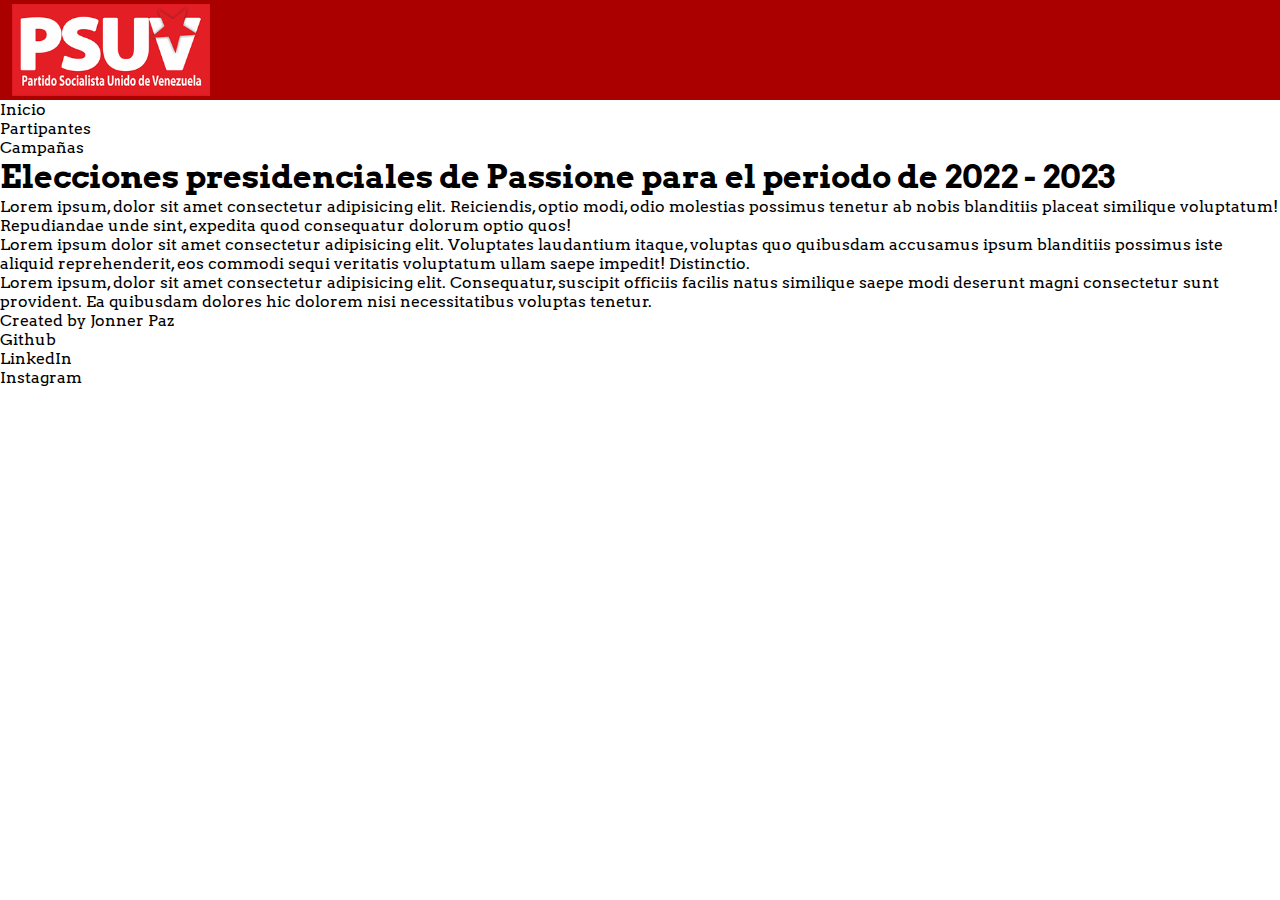
==== index.html @ 4da39751 "[ADD] navbar component basic layout" ====
<!DOCTYPE html>
<html lang="es">

<head>
    <meta charset="UTF-8">
    <meta http-equiv="X-UA-Compatible" content="IE=edge">
    <meta name="viewport" content="width=device-width, initial-scale=1.0">
    <title>Presidencia Passione 2022-2023 | Hora de un nuevo futuro</title>
    <link rel="stylesheet" href="./styles/index.css">
    <!-- Fonts -->
    <link rel="preconnect" href="https://fonts.googleapis.com">
    <link rel="preconnect" href="https://fonts.gstatic.com" crossorigin>
    <link href="https://fonts.googleapis.com/css2?family=Arvo:ital,wght@0,400;0,700;1,400&display=swap" rel="stylesheet">
</head>

<body>

    
    <header class="navbar">
        <div class="navbar__icon">
            <a href="./index.html">
                <img src="./design/psuv-logo.png" alt="psuv political socialist group logo">
            </a>
        </div>

        <div class="navbar__burguer-icon">
            <div></div>
        </div>

    </header>

    <!-- This is WIP. Put back to header when ready -->
    <div class="navbar__mobile-component">
        <ul class="navbar__list">
            <li class="list__item">Inicio</li>
            <li class="list__item">Partipantes</li>
            <li class="list__item">Campañas</li>
        </ul>
    </div>

    <main>
        <section class="">
            <h1>Elecciones presidenciales de Passione para el periodo de 2022 - 2023</h1>
            <p>Lorem ipsum, dolor sit amet consectetur adipisicing elit. Reiciendis, optio modi, odio molestias possimus tenetur ab nobis blanditiis placeat similique voluptatum! Repudiandae unde sint, expedita quod consequatur dolorum optio quos!</p>
            <p>Lorem ipsum dolor sit amet consectetur adipisicing elit. Voluptates laudantium itaque, voluptas quo quibusdam accusamus ipsum blanditiis possimus iste aliquid reprehenderit, eos commodi sequi veritatis voluptatum ullam saepe impedit! Distinctio.</p>
            <p>Lorem ipsum, dolor sit amet consectetur adipisicing elit. Consequatur, suscipit officiis facilis natus similique saepe modi deserunt magni consectetur sunt provident. Ea quibusdam dolores hic dolorem nisi necessitatibus voluptas tenetur.</p>
        </section>
    </main>

    <footer>
        <span>Created by Jonner Paz</span>
        <div class="social-media">
            <li>Github</li>
            <li>LinkedIn</li>
            <li>Instagram</li>
        </div>
    </footer>

</body>
</html>
---- styles/index.css ----
* {
    margin: 0;
    padding: 0;
    box-sizing: border-box;
}

html {
    font-family: 'Arvo', serif;
}

.navbar {
    width: 100vw;
    height: 100px;
    padding: 0 12px;
    display: flex;
    justify-content: space-between;
    align-items: center;
    background-color: #aa0000;
}

.navbar__icon {
    width: 198px;
    padding-top: 4px;
}

.navbar__icon a img {
    width: 100%;
}

.navbar .navbar__burguer-icon {
    width: 60px;
    height: 60px;
}

.navbar__burguer-icon div {
    width: 100%;
    height: 100%;
    background-image: url("../design/icons/burguer-icon.png");
    background-position: center;
    background-repeat: no-repeat;
    background-size: contain;
}

/* .navbar__burguer-icon {
    width: 40px;
} */
/* .navbar__burguer-icon span {
    width: 100%;
    background-image: url("../design/icons/burguer-icon.png");
} */
/* .navbar__list {
    display: none;
} */
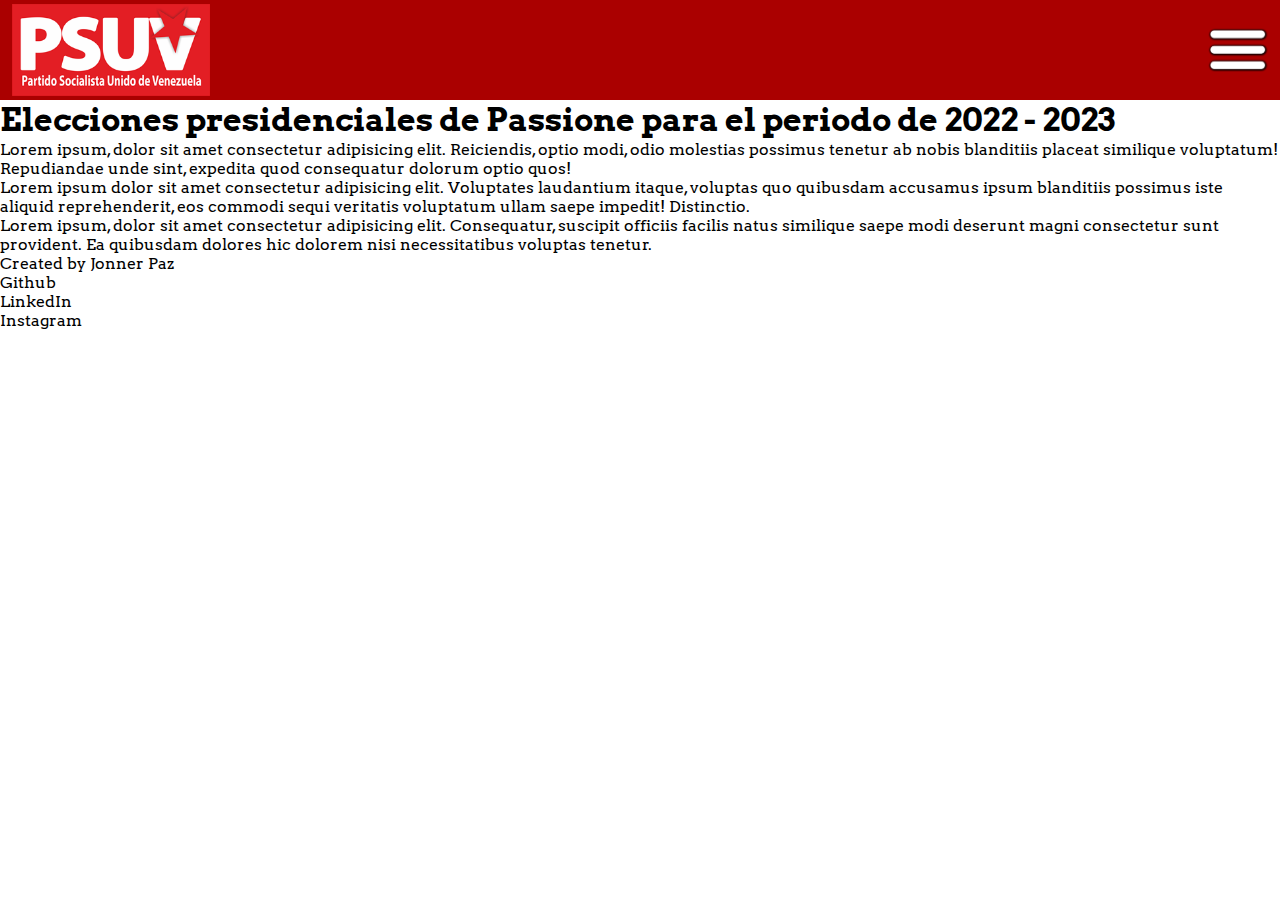
==== commit c468d316: "[ADD] js toggle functionality" ====
--- a/index.html
+++ b/index.html
@@ -11,33 +11,33 @@
     <link rel="preconnect" href="https://fonts.googleapis.com">
     <link rel="preconnect" href="https://fonts.gstatic.com" crossorigin>
     <link href="https://fonts.googleapis.com/css2?family=Arvo:ital,wght@0,400;0,700;1,400&display=swap" rel="stylesheet">
+    <script src="./index.js" defer></script>
 </head>
 
 <body>
 
     
     <header class="navbar">
-        <div class="navbar__icon">
+
+        <div class="header__icon">
             <a href="./index.html">
                 <img src="./design/psuv-logo.png" alt="psuv political socialist group logo">
             </a>
         </div>
 
-        <div class="navbar__burguer-icon">
-            <div></div>
+        <div class="header__burguer-icon">
+            <div><!--here goes the pic--></div>
         </div>
 
+            <div class="navbar__mobile-component navbar__mobile-component--hidden">
+                <ul class="navbar__list">
+                    <li class="list__item">Inicio</li>
+                    <li class="list__item">Partipantes</li>
+                    <li class="list__item">Campañas</li>
+                </ul>
+            </div>
     </header>
-
-    <!-- This is WIP. Put back to header when ready -->
-    <div class="navbar__mobile-component">
-        <ul class="navbar__list">
-            <li class="list__item">Inicio</li>
-            <li class="list__item">Partipantes</li>
-            <li class="list__item">Campañas</li>
-        </ul>
-    </div>
-
+    
     <main>
         <section class="">
             <h1>Elecciones presidenciales de Passione para el periodo de 2022 - 2023</h1>
--- a/styles/index.css
+++ b/styles/index.css
@@ -8,9 +8,13 @@
     font-family: 'Arvo', serif;
 }
 
+:root {
+    --main-background-color: #aa0000;
+}
+
 .navbar {
     width: 100vw;
-    height: 100px;
+    height: 100%;
     padding: 0 12px;
     display: flex;
     justify-content: space-between;
@@ -18,36 +22,45 @@
     background-color: #aa0000;
 }
 
-.navbar__icon {
+.header__icon {
     width: 198px;
     padding-top: 4px;
 }
 
-.navbar__icon a img {
+.header__icon a img {
     width: 100%;
 }
 
-.navbar .navbar__burguer-icon {
+.navbar .header__burguer-icon {
     width: 60px;
     height: 60px;
 }
 
-.navbar__burguer-icon div {
+.header__burguer-icon div {
     width: 100%;
     height: 100%;
+    position: relative;
     background-image: url("../design/icons/burguer-icon.png");
     background-position: center;
     background-repeat: no-repeat;
     background-size: contain;
 }
 
-/* .navbar__burguer-icon {
-    width: 40px;
-} */
-/* .navbar__burguer-icon span {
-    width: 100%;
-    background-image: url("../design/icons/burguer-icon.png");
-} */
-/* .navbar__list {
+.navbar__mobile-component {
+    width: 100vw;
+    height: 100vh;
+    border: 1px solid black;
+    position: absolute;
+    display: flex;
+    flex-direction: column;
+    align-items: center;
+    justify-content: space-evenly;
+}
+
+.navbar__mobile-component--hidden {
     display: none;
-} */+}
+
+.navbar__mobile-component .list__item {
+    list-style: none;
+}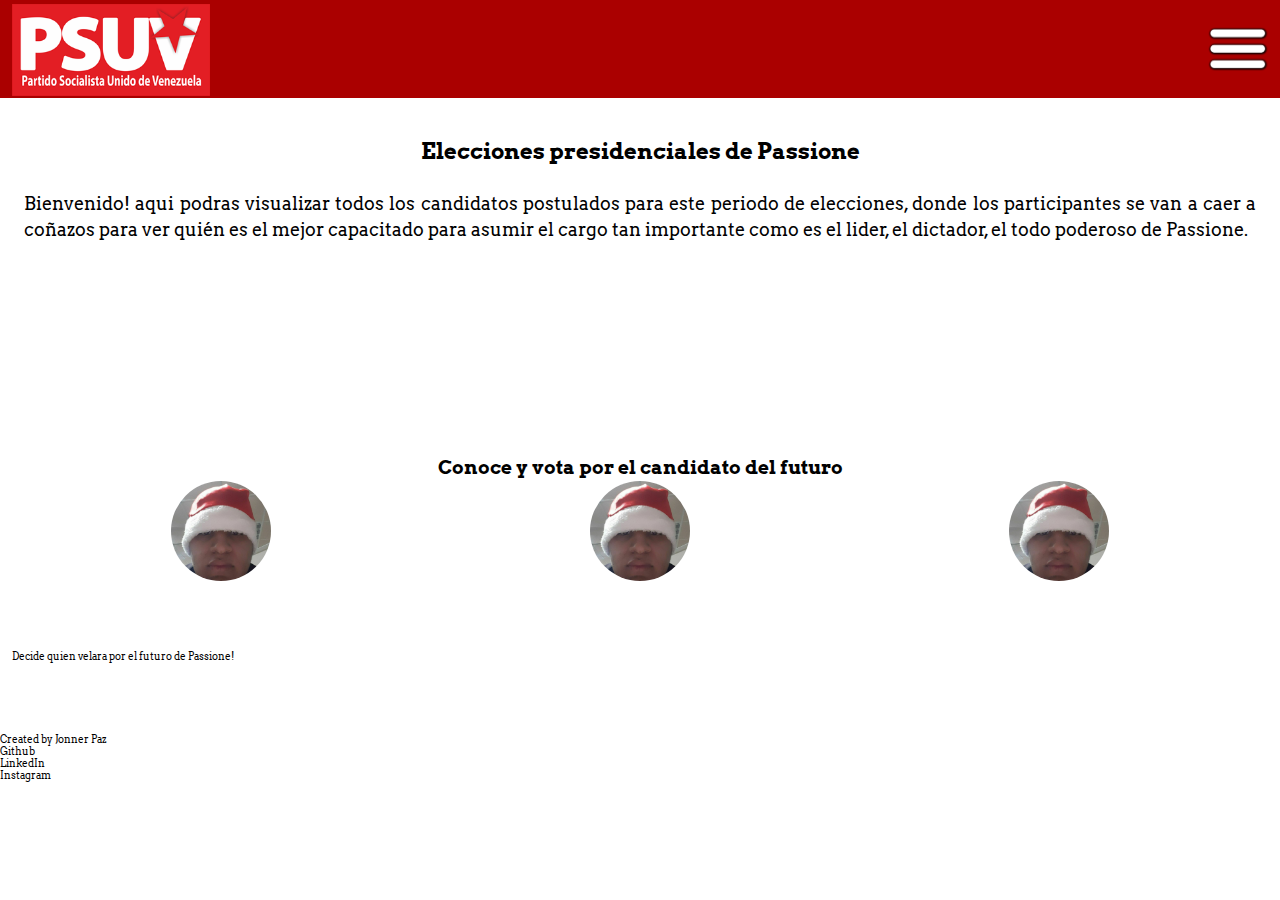
==== commit fcf43ee9: "Starting main section. Modify header section" ====
--- a/index.html
+++ b/index.html
@@ -11,39 +11,45 @@
     <link rel="preconnect" href="https://fonts.googleapis.com">
     <link rel="preconnect" href="https://fonts.gstatic.com" crossorigin>
     <link href="https://fonts.googleapis.com/css2?family=Arvo:ital,wght@0,400;0,700;1,400&display=swap" rel="stylesheet">
-    <script src="./index.js" defer></script>
+    <script src="./src/index.js" defer></script>
 </head>
 
 <body>
 
     
     <header class="navbar">
-
-        <div class="header__icon">
+        <div class="navbar__icon">
             <a href="./index.html">
                 <img src="./design/psuv-logo.png" alt="psuv political socialist group logo">
             </a>
         </div>
-
-        <div class="header__burguer-icon">
+        <div class="navbar__burguer-icon">
             <div><!--here goes the pic--></div>
         </div>
-
-            <div class="navbar__mobile-component navbar__mobile-component--hidden">
-                <ul class="navbar__list">
-                    <li class="list__item">Inicio</li>
-                    <li class="list__item">Partipantes</li>
-                    <li class="list__item">Campañas</li>
-                </ul>
-            </div>
+        <div class="navbar__mobile-component navbar__mobile-component--hidden">
+                <li class="list__item"><a href="./index.html">Inicio</a></li>
+                <li class="list__item"><a href="">Partipantes</a></li>
+                <li class="list__item"><a href="">Campañas</a></li>
+        </div>
     </header>
     
     <main>
-        <section class="">
-            <h1>Elecciones presidenciales de Passione para el periodo de 2022 - 2023</h1>
-            <p>Lorem ipsum, dolor sit amet consectetur adipisicing elit. Reiciendis, optio modi, odio molestias possimus tenetur ab nobis blanditiis placeat similique voluptatum! Repudiandae unde sint, expedita quod consequatur dolorum optio quos!</p>
-            <p>Lorem ipsum dolor sit amet consectetur adipisicing elit. Voluptates laudantium itaque, voluptas quo quibusdam accusamus ipsum blanditiis possimus iste aliquid reprehenderit, eos commodi sequi veritatis voluptatum ullam saepe impedit! Distinctio.</p>
-            <p>Lorem ipsum, dolor sit amet consectetur adipisicing elit. Consequatur, suscipit officiis facilis natus similique saepe modi deserunt magni consectetur sunt provident. Ea quibusdam dolores hic dolorem nisi necessitatibus voluptas tenetur.</p>
+        <section class="campaing">
+            <h1 class="campaing__title">Elecciones presidenciales de Passione</h1>
+            <p>Bienvenido! aqui podras visualizar todos los candidatos postulados para este periodo de elecciones,
+                donde los participantes se van a caer a coñazos para ver quién es el mejor capacitado para asumir
+                el cargo tan importante como es el lider, el dictador, el todo poderoso de Passione. 
+            </p>
+        </section>
+
+        <section class="brief-presentation">
+            <h3 class="brief-presentation-title">Conoce y vota por el candidato del futuro</h3>
+            <div class="presentation-container">
+                <img src="./design/tinified-cesar.jpg" alt="">
+                <img src="./design/tinified-cesar.jpg" alt="">
+                <img src="./design/tinified-cesar.jpg" alt="">
+            </div>
+            <p>Decide quien velara por el futuro de Passione!</p>
         </section>
     </main>
 
--- a/styles/index.css
+++ b/styles/index.css
@@ -6,11 +6,19 @@
 
 html {
     font-family: 'Arvo', serif;
+    font-size: 62.5%;
 }
 
 :root {
     --main-background-color: #aa0000;
+    --fnt-big: 2.2rem;
+    --fnt-medium: 1.8rem
 }
+
+/* body {
+    background-color: #aa223f;
+    color: azure;
+} */
 
 .navbar {
     width: 100vw;
@@ -22,24 +30,23 @@
     background-color: #aa0000;
 }
 
-.header__icon {
+.navbar__icon {
     width: 198px;
     padding-top: 4px;
 }
 
-.header__icon a img {
+.navbar__icon a img {
     width: 100%;
 }
 
-.navbar .header__burguer-icon {
+.navbar .navbar__burguer-icon {
     width: 60px;
     height: 60px;
 }
 
-.header__burguer-icon div {
+.navbar__burguer-icon div {
     width: 100%;
     height: 100%;
-    position: relative;
     background-image: url("../design/icons/burguer-icon.png");
     background-position: center;
     background-repeat: no-repeat;
@@ -48,19 +55,74 @@
 
 .navbar__mobile-component {
     width: 100vw;
-    height: 100vh;
-    border: 1px solid black;
+    height: 50vh;
     position: absolute;
+    top: 99px;
+    right: 0;
     display: flex;
     flex-direction: column;
     align-items: center;
     justify-content: space-evenly;
+    font-size: var(--fnt-big);
+    background-color: #aa0000;
 }
 
 .navbar__mobile-component--hidden {
     display: none;
 }
 
-.navbar__mobile-component .list__item {
+.navbar__mobile-component .list__item, .list__item a {
     list-style: none;
+    text-decoration: none;
+}
+
+main {
+    margin: 12px 12px 0; /* top and horizontal margin, 0 bottom */
+    line-height: 2.6rem;
+}
+
+main img {
+    width: 30px;
+}
+
+.campaing {
+    height: 33vh;
+    margin-top: 40px;
+}
+.campaing .campaing__title{
+    margin-bottom: 8px;
+    text-align: center;
+    font-size: var(--fnt-big);
+}
+
+.campaing p{
+    margin-top: 27px;
+    padding: 0 12px;
+    font-size: var(--fnt-medium);
+    text-align: justify;
+}
+
+.brief-presentation{
+    height: 30vh;
+    margin-top: 20px;
+    margin-bottom: 8px;   
+}
+
+.brief-presentation .brief-presentation-title {
+    text-align: center;
+    font-size: 1.9rem;
+}
+
+.presentation-container {
+    width: 100%;
+    height: 60%;
+    display: flex;
+    justify-content: space-around;
+}
+
+.presentation-container img {
+    width: 100px;
+    height: 100px;
+    border-radius: 50%;
+    overflow: hidden;
 }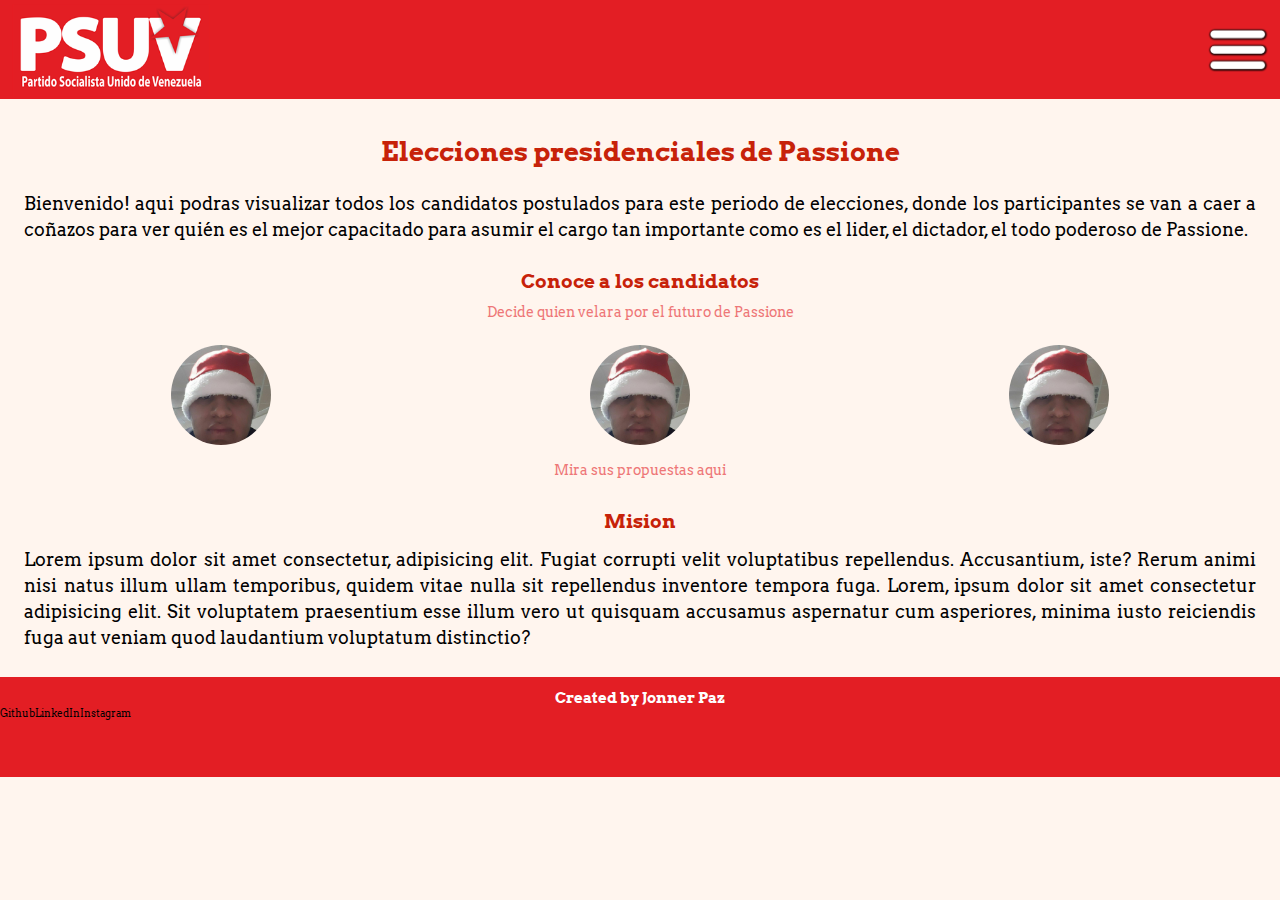
==== commit 4640a9e9: "Add styles to whole website" ====
--- a/index.html
+++ b/index.html
@@ -6,11 +6,12 @@
     <meta http-equiv="X-UA-Compatible" content="IE=edge">
     <meta name="viewport" content="width=device-width, initial-scale=1.0">
     <title>Presidencia Passione 2022-2023 | Hora de un nuevo futuro</title>
+    <!-- styles -->
     <link rel="stylesheet" href="./styles/index.css">
     <!-- Fonts -->
     <link rel="preconnect" href="https://fonts.googleapis.com">
     <link rel="preconnect" href="https://fonts.gstatic.com" crossorigin>
-    <link href="https://fonts.googleapis.com/css2?family=Arvo:ital,wght@0,400;0,700;1,400&display=swap" rel="stylesheet">
+    <link rel="stylesheet" href="https://fonts.googleapis.com/css2?family=Arvo:ital,wght@0,400;0,700;1,400&display=swap">
     <script src="./src/index.js" defer></script>
 </head>
 
@@ -18,7 +19,7 @@
 
     
     <header class="navbar">
-        <div class="navbar__icon">
+        <div class="navbar__logo">
             <a href="./index.html">
                 <img src="./design/psuv-logo.png" alt="psuv political socialist group logo">
             </a>
@@ -26,7 +27,7 @@
         <div class="navbar__burguer-icon">
             <div><!--here goes the pic--></div>
         </div>
-        <div class="navbar__mobile-component navbar__mobile-component--hidden">
+        <div class="navbar__burguer-icon-prompt navbar__burguer-icon-prompt--hidden">
                 <li class="list__item"><a href="./index.html">Inicio</a></li>
                 <li class="list__item"><a href="">Partipantes</a></li>
                 <li class="list__item"><a href="">Campañas</a></li>
@@ -43,18 +44,25 @@
         </section>
 
         <section class="brief-presentation">
-            <h3 class="brief-presentation-title">Conoce y vota por el candidato del futuro</h3>
+            <h3 class="brief-presentation-title">Conoce a los candidatos</h3>
+            <p class="presentation-scndText">Decide quien velara por el futuro de Passione</p>
             <div class="presentation-container">
                 <img src="./design/tinified-cesar.jpg" alt="">
                 <img src="./design/tinified-cesar.jpg" alt="">
                 <img src="./design/tinified-cesar.jpg" alt="">
             </div>
-            <p>Decide quien velara por el futuro de Passione!</p>
+            <p class="presentation-scndText"><a href="">Mira sus propuestas aqui</a></p>
         </section>
+
+        <section class="mision">
+            <h3 class="title">Mision</h3>
+            <p>Lorem ipsum dolor sit amet consectetur, adipisicing elit. Fugiat corrupti velit voluptatibus repellendus. Accusantium, iste? Rerum animi nisi natus illum ullam temporibus, quidem vitae nulla sit repellendus inventore tempora fuga. Lorem, ipsum dolor sit amet consectetur adipisicing elit. Sit voluptatem praesentium esse illum vero ut quisquam accusamus aspernatur cum asperiores, minima iusto reiciendis fuga aut veniam quod laudantium voluptatum distinctio?</p>
+        </section>
+
     </main>
 
     <footer>
-        <span>Created by Jonner Paz</span>
+        <h3 class="author">Created by Jonner Paz</h3>
         <div class="social-media">
             <li>Github</li>
             <li>LinkedIn</li>
--- a/styles/index.css
+++ b/styles/index.css
@@ -10,41 +10,47 @@
 }
 
 :root {
-    --main-background-color: #aa0000;
+    --main-background-color: #e31e24;
     --fnt-big: 2.2rem;
-    --fnt-medium: 1.8rem
+    --fnt-medium: 1.8rem;
+    --main-fontColor: #c72209;
+    --scnd-fontColor: #ee7777;
 }
 
-/* body {
-    background-color: #aa223f;
-    color: azure;
-} */
+body {
+    background-color: seashell;
+    /* background-color: #aa223f; */
+    /* color: azure; */
+}
 
+/* Header of the website */
 .navbar {
     width: 100vw;
-    height: 100%;
+    height: 99px;
     padding: 0 12px;
     display: flex;
     justify-content: space-between;
     align-items: center;
-    background-color: #aa0000;
+    background-color: var(--main-background-color);
 }
 
-.navbar__icon {
+.navbar__logo {
     width: 198px;
     padding-top: 4px;
 }
 
-.navbar__icon a img {
+.navbar img {
     width: 100%;
 }
 
-.navbar .navbar__burguer-icon {
+.navbar__burguer-icon {
+    /* If this is removed, Icon will not show */
     width: 60px;
     height: 60px;
 }
 
 .navbar__burguer-icon div {
+    /* If width and height is removed, Icon will not show */
     width: 100%;
     height: 100%;
     background-image: url("../design/icons/burguer-icon.png");
@@ -53,9 +59,9 @@
     background-size: contain;
 }
 
-.navbar__mobile-component {
+.navbar__burguer-icon-prompt {
     width: 100vw;
-    height: 50vh;
+    height: 90vh;
     position: absolute;
     top: 99px;
     right: 0;
@@ -67,15 +73,16 @@
     background-color: #aa0000;
 }
 
-.navbar__mobile-component--hidden {
+.navbar__burguer-icon-prompt--hidden {
     display: none;
 }
 
-.navbar__mobile-component .list__item, .list__item a {
+.navbar__burguer-icon-prompt .list__item, .list__item a {
     list-style: none;
     text-decoration: none;
 }
 
+/* Main content */
 main {
     margin: 12px 12px 0; /* top and horizontal margin, 0 bottom */
     line-height: 2.6rem;
@@ -86,31 +93,36 @@
 }
 
 .campaing {
-    height: 33vh;
     margin-top: 40px;
 }
+
 .campaing .campaing__title{
-    margin-bottom: 8px;
+    margin-bottom: 26px;
     text-align: center;
-    font-size: var(--fnt-big);
+    font-size: 26px;
+    color: var(--main-fontColor);
 }
 
-.campaing p{
-    margin-top: 27px;
+.campaing p {
     padding: 0 12px;
     font-size: var(--fnt-medium);
     text-align: justify;
 }
 
-.brief-presentation{
-    height: 30vh;
-    margin-top: 20px;
-    margin-bottom: 8px;   
+.brief-presentation {
+    margin-top: 26px;
 }
 
 .brief-presentation .brief-presentation-title {
+    margin-bottom: 4px;
     text-align: center;
     font-size: 1.9rem;
+    color: var(--main-fontColor);
+}
+
+.brief-presentation .presentation-scndText, .presentation-scndText a {
+    color: var(--scnd-fontColor);
+    text-decoration: none;
 }
 
 .presentation-container {
@@ -121,8 +133,56 @@
 }
 
 .presentation-container img {
+    margin-bottom: 12px;
     width: 100px;
     height: 100px;
     border-radius: 50%;
     overflow: hidden;
+}
+
+.brief-presentation p {
+    font-size: 1.4rem;
+    margin-bottom: 20px;
+    text-align: center;
+}
+
+/* Mision section */
+.mision {
+    margin-top: 26px;   
+}
+
+.mision .title {
+    margin-bottom: 12px;
+    text-align: center;
+    font-size: 1.9rem;
+    color: var(--main-fontColor);
+}
+
+.mision p {
+    padding: 0 12px;
+    font-size: var(--fnt-medium);
+    text-align: justify;
+}
+
+/* Footer */
+footer {
+    width: 100vw;
+    height: 100px;
+    margin-top: 26px;
+    background-color: var(--main-background-color);
+}
+
+.author {
+    padding-top: 12px;
+    font-size: 1.5rem;
+    text-align: center;
+    color: #fefefe;
+}
+
+.social-media {
+    display: flex;
+}
+
+.social-media li {
+    list-style-type: none;
 }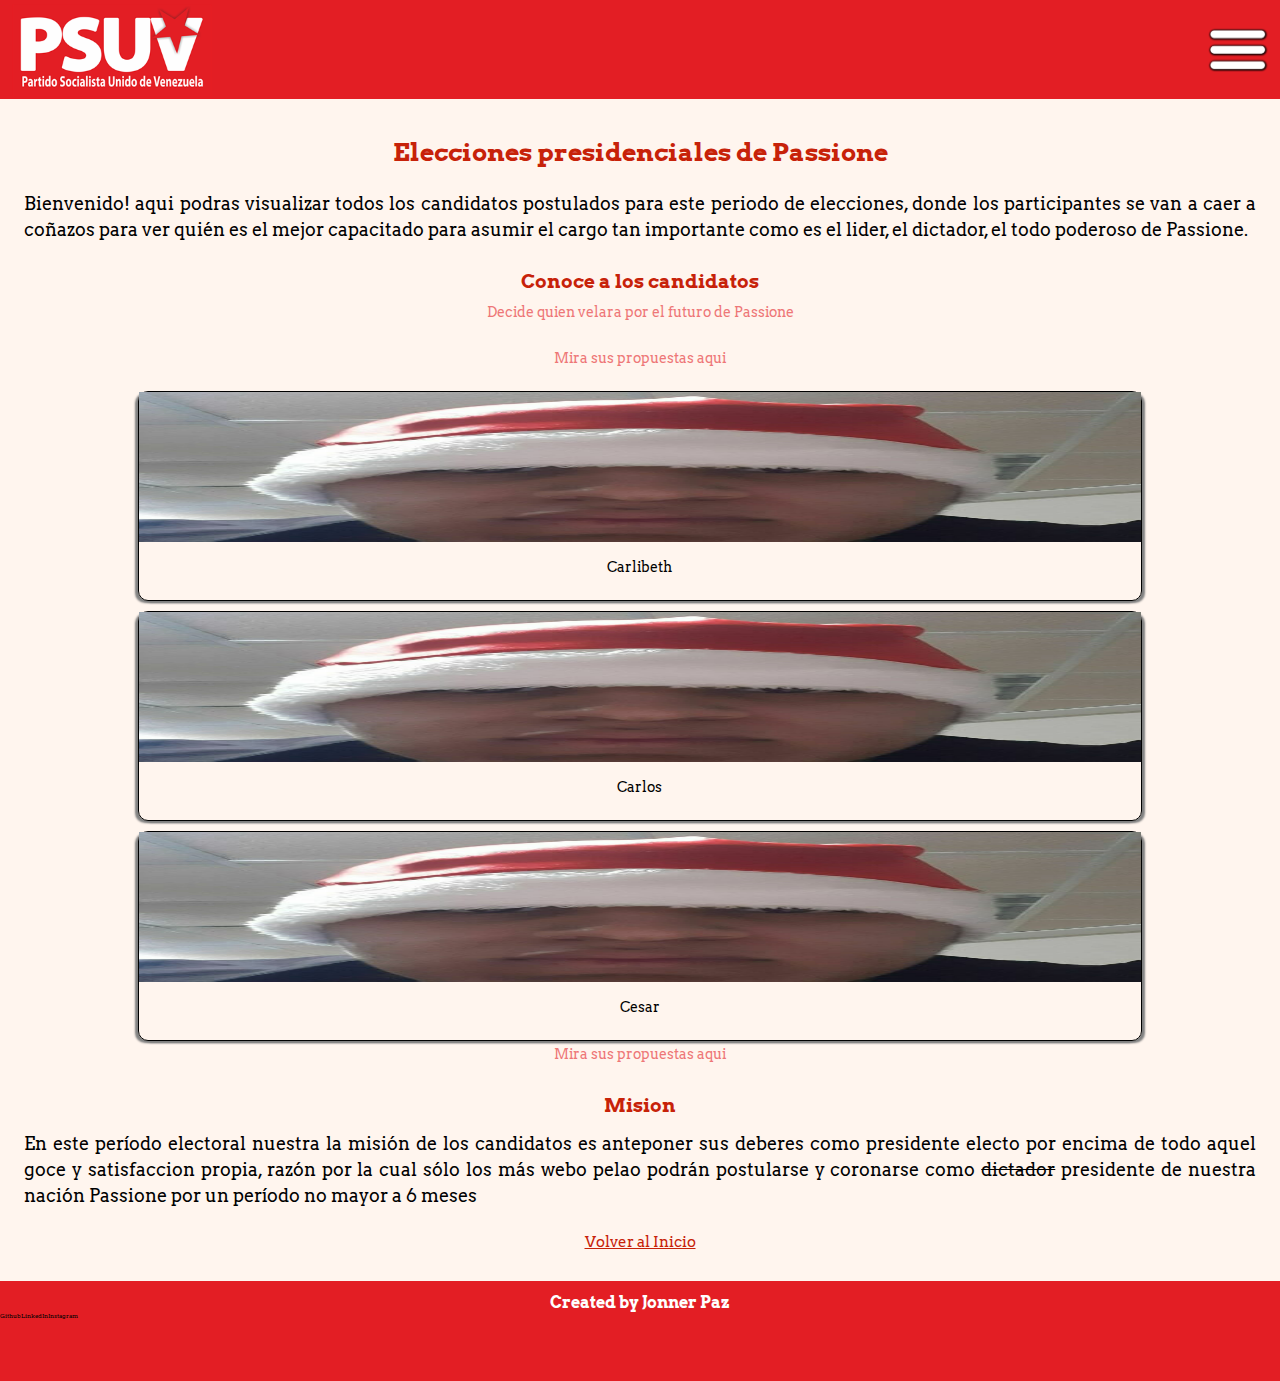
==== commit 5f9da2fc: "Add grid functionality in main website" ====
--- a/index.html
+++ b/index.html
@@ -18,18 +18,18 @@
 <body>
 
     
-    <header class="navbar">
+    <header id="top" class="navbar-container">
         <div class="navbar__logo">
             <a href="./index.html">
-                <img src="./design/psuv-logo.png" alt="psuv political socialist group logo">
+                <img src="./design/psuv-logo.png" width="200px" alt="psuv political socialist group logo">
             </a>
         </div>
         <div class="navbar__burguer-icon">
-            <div><!--here goes the pic--></div>
+            <div></div>
         </div>
         <div class="navbar__burguer-icon-prompt navbar__burguer-icon-prompt--hidden">
                 <li class="list__item"><a href="./index.html">Inicio</a></li>
-                <li class="list__item"><a href="">Partipantes</a></li>
+                <li class="list__item"><a href="">Candidatos</a></li>
                 <li class="list__item"><a href="">Campañas</a></li>
         </div>
     </header>
@@ -46,19 +46,44 @@
         <section class="brief-presentation">
             <h3 class="brief-presentation-title">Conoce a los candidatos</h3>
             <p class="presentation-scndText">Decide quien velara por el futuro de Passione</p>
-            <div class="presentation-container">
-                <img src="./design/tinified-cesar.jpg" alt="">
-                <img src="./design/tinified-cesar.jpg" alt="">
-                <img src="./design/tinified-cesar.jpg" alt="">
+            <p class="presentation-scndText"><a href="">Mira sus propuestas aqui</a></p>
+            <div class="presentation-card-layout">
+                <div class="card-container">
+                    <div class="card-img-container"><img src="./design/tinified-cesar.jpg" alt=""></div>
+                    <div class="card-title">
+                        <p>Carlibeth</p>
+                    </div>
+                    <div class="card-introduction"></div>
+                </div>
+                <div class="card-container">
+                    <div class="card-img-container"><img src="./design/tinified-cesar.jpg" alt=""></div>
+                    <div class="card-title">
+                        <p>Carlos</p>
+                    </div>
+                    <div class="card-introduction"></div>
+                </div>
+                <div class="card-container">
+                    <div class="card-img-container"><img src="./design/tinified-cesar.jpg" alt=""></div>
+                    <div class="card-title">
+                        <p>Cesar</p>
+                    </div>
+                    <div class="card-introduction"></div>
+                </div>
             </div>
             <p class="presentation-scndText"><a href="">Mira sus propuestas aqui</a></p>
         </section>
 
         <section class="mision">
             <h3 class="title">Mision</h3>
-            <p>Lorem ipsum dolor sit amet consectetur, adipisicing elit. Fugiat corrupti velit voluptatibus repellendus. Accusantium, iste? Rerum animi nisi natus illum ullam temporibus, quidem vitae nulla sit repellendus inventore tempora fuga. Lorem, ipsum dolor sit amet consectetur adipisicing elit. Sit voluptatem praesentium esse illum vero ut quisquam accusamus aspernatur cum asperiores, minima iusto reiciendis fuga aut veniam quod laudantium voluptatum distinctio?</p>
+            <p>En este período electoral nuestra la misión de los candidatos es anteponer
+                sus deberes como presidente electo por encima de todo aquel goce y satisfaccion
+                propia, razón por la cual sólo los más webo pelao podrán postularse y coronarse
+                como <s>dictador</s> presidente de nuestra nación Passione por un período no
+                mayor a 6 meses
+            </p>
         </section>
 
+        <div class="bottom-link--container"><a class="bottom-link" href="#top">Volver al Inicio</a></div>
     </main>
 
     <footer>
--- a/styles/index.css
+++ b/styles/index.css
@@ -4,9 +4,11 @@
     box-sizing: border-box;
 }
 
-html {
+html, body {
+    width: 100vw;
     font-family: 'Arvo', serif;
     font-size: 62.5%;
+    background-color: seashell;
 }
 
 :root {
@@ -17,30 +19,20 @@
     --scnd-fontColor: #ee7777;
 }
 
-body {
-    background-color: seashell;
-    /* background-color: #aa223f; */
-    /* color: azure; */
-}
-
 /* Header of the website */
-.navbar {
-    width: 100vw;
+.navbar-container {
+    width: 100%;
     height: 99px;
     padding: 0 12px;
     display: flex;
     justify-content: space-between;
     align-items: center;
+    border: none;
     background-color: var(--main-background-color);
 }
 
 .navbar__logo {
-    width: 198px;
     padding-top: 4px;
-}
-
-.navbar img {
-    width: 100%;
 }
 
 .navbar__burguer-icon {
@@ -53,24 +45,24 @@
     /* If width and height is removed, Icon will not show */
     width: 100%;
     height: 100%;
-    background-image: url("../design/icons/burguer-icon.png");
+    background-image: url("../icons/burguer-icon.png");
     background-position: center;
     background-repeat: no-repeat;
     background-size: contain;
 }
 
 .navbar__burguer-icon-prompt {
-    width: 100vw;
-    height: 90vh;
+    width: 100%;
+    height: 50vh;
     position: absolute;
-    top: 99px;
+    top: 98px;
     right: 0;
     display: flex;
     flex-direction: column;
     align-items: center;
     justify-content: space-evenly;
     font-size: var(--fnt-big);
-    background-color: #aa0000;
+    background-color: var(--main-background-color);
 }
 
 .navbar__burguer-icon-prompt--hidden {
@@ -78,8 +70,13 @@
 }
 
 .navbar__burguer-icon-prompt .list__item, .list__item a {
-    list-style: none;
+    list-style-type: none;
     text-decoration: none;
+    color: #fefefe;
+}
+
+.list__item a:hover {
+    text-decoration: underline;
 }
 
 /* Main content */
@@ -99,7 +96,7 @@
 .campaing .campaing__title{
     margin-bottom: 26px;
     text-align: center;
-    font-size: 26px;
+    font-size: 25px;
     color: var(--main-fontColor);
 }
 
@@ -125,19 +122,33 @@
     text-decoration: none;
 }
 
-.presentation-container {
-    width: 100%;
-    height: 60%;
-    display: flex;
-    justify-content: space-around;
-}
-
-.presentation-container img {
+/* Cards */
+.presentation-card-layout {
+    width: 100%;
+    display: grid;
+    grid-template-rows: repeat(3, 1fr);
+    justify-items: center;
+    gap: 10px;
+}
+
+.card-container {
+    width: 80%;
+    border: 1px solid black;
+    box-shadow: -3px 2px 2px grey, 3px 2px 2px grey;
+    border-radius: 10px
+}
+
+.card-img-container {
     margin-bottom: 12px;
-    width: 100px;
-    height: 100px;
-    border-radius: 50%;
-    overflow: hidden;
+    width: 100%;
+    display: flex;
+    justify-content: center;
+    /* border-radius: 50%; */
+}
+
+.card-img-container img {
+    width: 100%;
+    height: 150px;
 }
 
 .brief-presentation p {
@@ -162,6 +173,19 @@
     padding: 0 12px;
     font-size: var(--fnt-medium);
     text-align: justify;
+}
+
+.bottom-link--container {
+    width: 50%;
+    margin: 0 auto;
+    margin-top: 20px;
+    display: flex;
+    justify-content: center;
+}
+.bottom-link {
+    font-size: 1.5rem;
+    text-align: center;
+    color: var(--main-fontColor);
 }
 
 /* Footer */
@@ -174,7 +198,7 @@
 
 .author {
     padding-top: 12px;
-    font-size: 1.5rem;
+    font-size: 1.6rem;
     text-align: center;
     color: #fefefe;
 }
@@ -185,4 +209,5 @@
 
 .social-media li {
     list-style-type: none;
-}+}
+
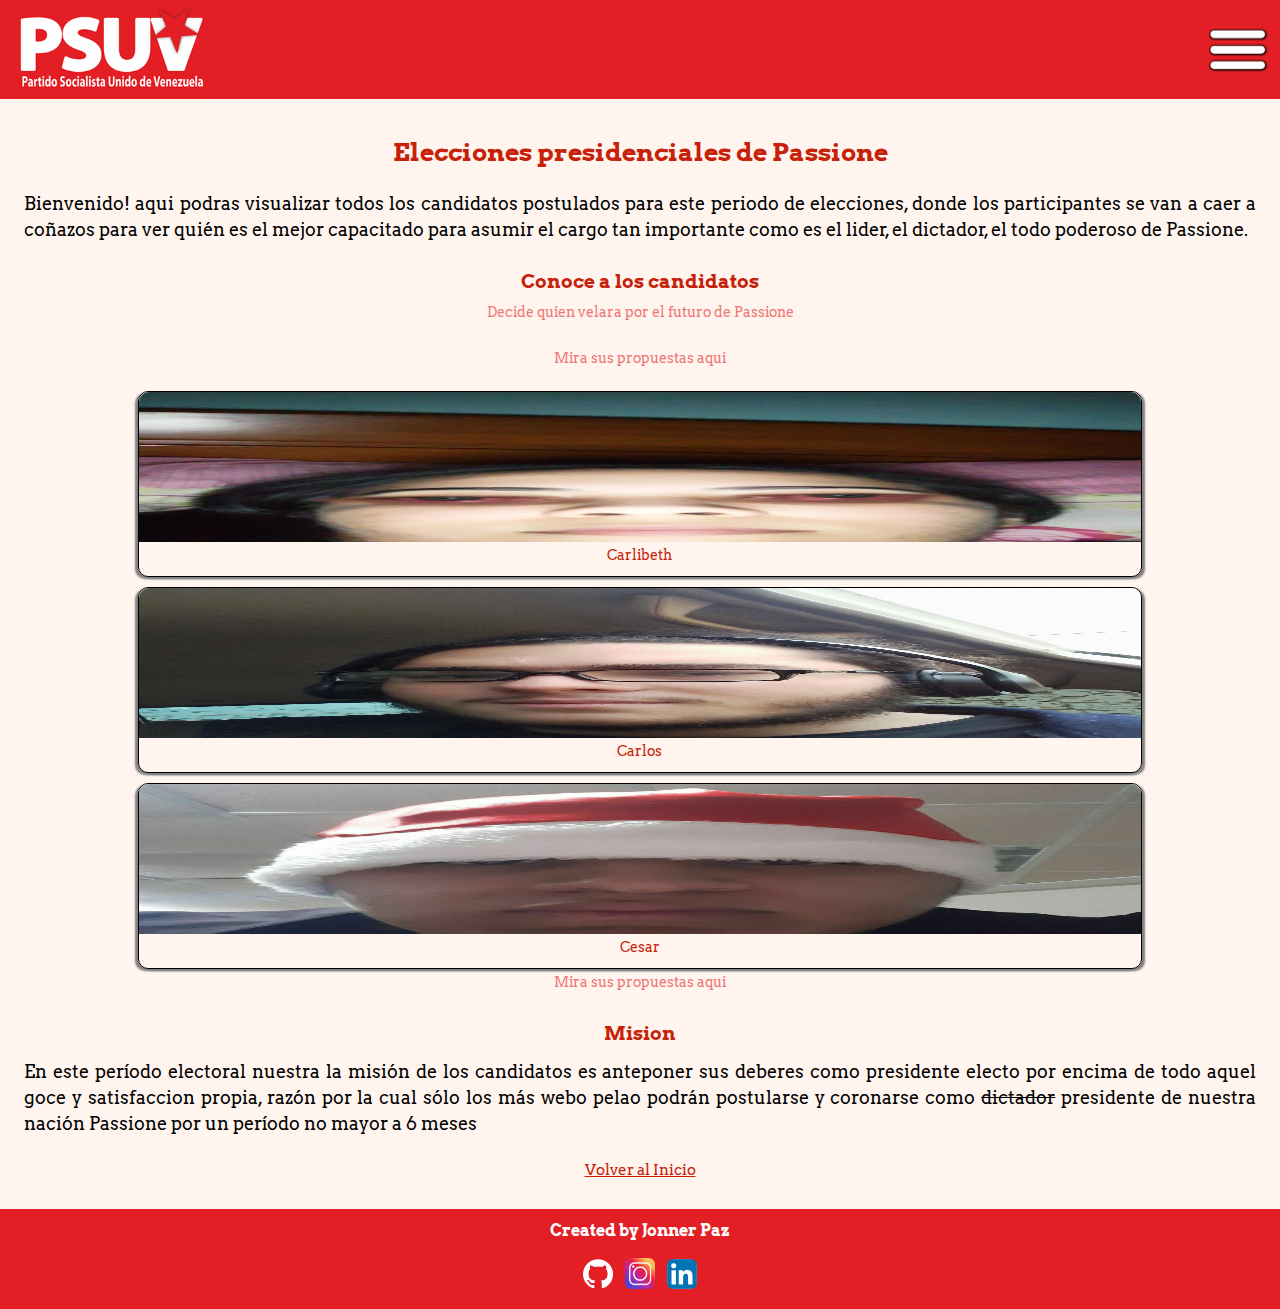
==== commit 1ab85cbe: "add Icons to footer" ====
--- a/index.html
+++ b/index.html
@@ -49,14 +49,14 @@
             <p class="presentation-scndText"><a href="">Mira sus propuestas aqui</a></p>
             <div class="presentation-card-layout">
                 <div class="card-container">
-                    <div class="card-img-container"><img src="./design/tinified-cesar.jpg" alt=""></div>
+                    <div class="card-img-container"><img src="./design/tinified-carli.jpg" alt=""></div>
                     <div class="card-title">
                         <p>Carlibeth</p>
                     </div>
                     <div class="card-introduction"></div>
                 </div>
                 <div class="card-container">
-                    <div class="card-img-container"><img src="./design/tinified-cesar.jpg" alt=""></div>
+                    <div class="card-img-container"><img src="./design/tinified-carlos.jpg" alt=""></div>
                     <div class="card-title">
                         <p>Carlos</p>
                     </div>
@@ -89,9 +89,9 @@
     <footer>
         <h3 class="author">Created by Jonner Paz</h3>
         <div class="social-media">
-            <li>Github</li>
-            <li>LinkedIn</li>
-            <li>Instagram</li>
+            <li><a href=""><img src="./icons/github-mark-white.png" alt="github link" width="30px"></a></li>
+            <li><a href=""><img src="./icons/ig-icon.jpg" alt="Instagram link" width="30px"></a></li>
+            <li><a href=""><img src="./icons/linkedin-logo.png" alt="LinkedIn Link" width="30px"></a></li>
         </div>
     </footer>
 
--- a/styles/index.css
+++ b/styles/index.css
@@ -122,6 +122,12 @@
     text-decoration: none;
 }
 
+.brief-presentation p {
+    font-size: 1.4rem;
+    margin-bottom: 20px;
+    text-align: center;
+}
+
 /* Cards */
 .presentation-card-layout {
     width: 100%;
@@ -139,7 +145,7 @@
 }
 
 .card-img-container {
-    margin-bottom: 12px;
+    /* margin-bottom: 4px; */
     width: 100%;
     display: flex;
     justify-content: center;
@@ -149,12 +155,12 @@
 .card-img-container img {
     width: 100%;
     height: 150px;
-}
-
-.brief-presentation p {
-    font-size: 1.4rem;
-    margin-bottom: 20px;
-    text-align: center;
+    border-radius: 10px 10px 0 0;
+}
+
+.card-title p {
+    margin-bottom: 8px;
+    color: #c72209;
 }
 
 /* Mision section */
@@ -203,11 +209,21 @@
     color: #fefefe;
 }
 
-.social-media {
-    display: flex;
+footer .social-media {
+    width: 100%;
+    height: 69%;
+    padding: 20px;
+    display: flex;
+    flex-direction: row;
+    justify-content: center;
+    align-items: center;
+    gap: 12px;
 }
 
 .social-media li {
     list-style-type: none;
 }
 
+.social-media img {
+    border-radius: 6px;
+}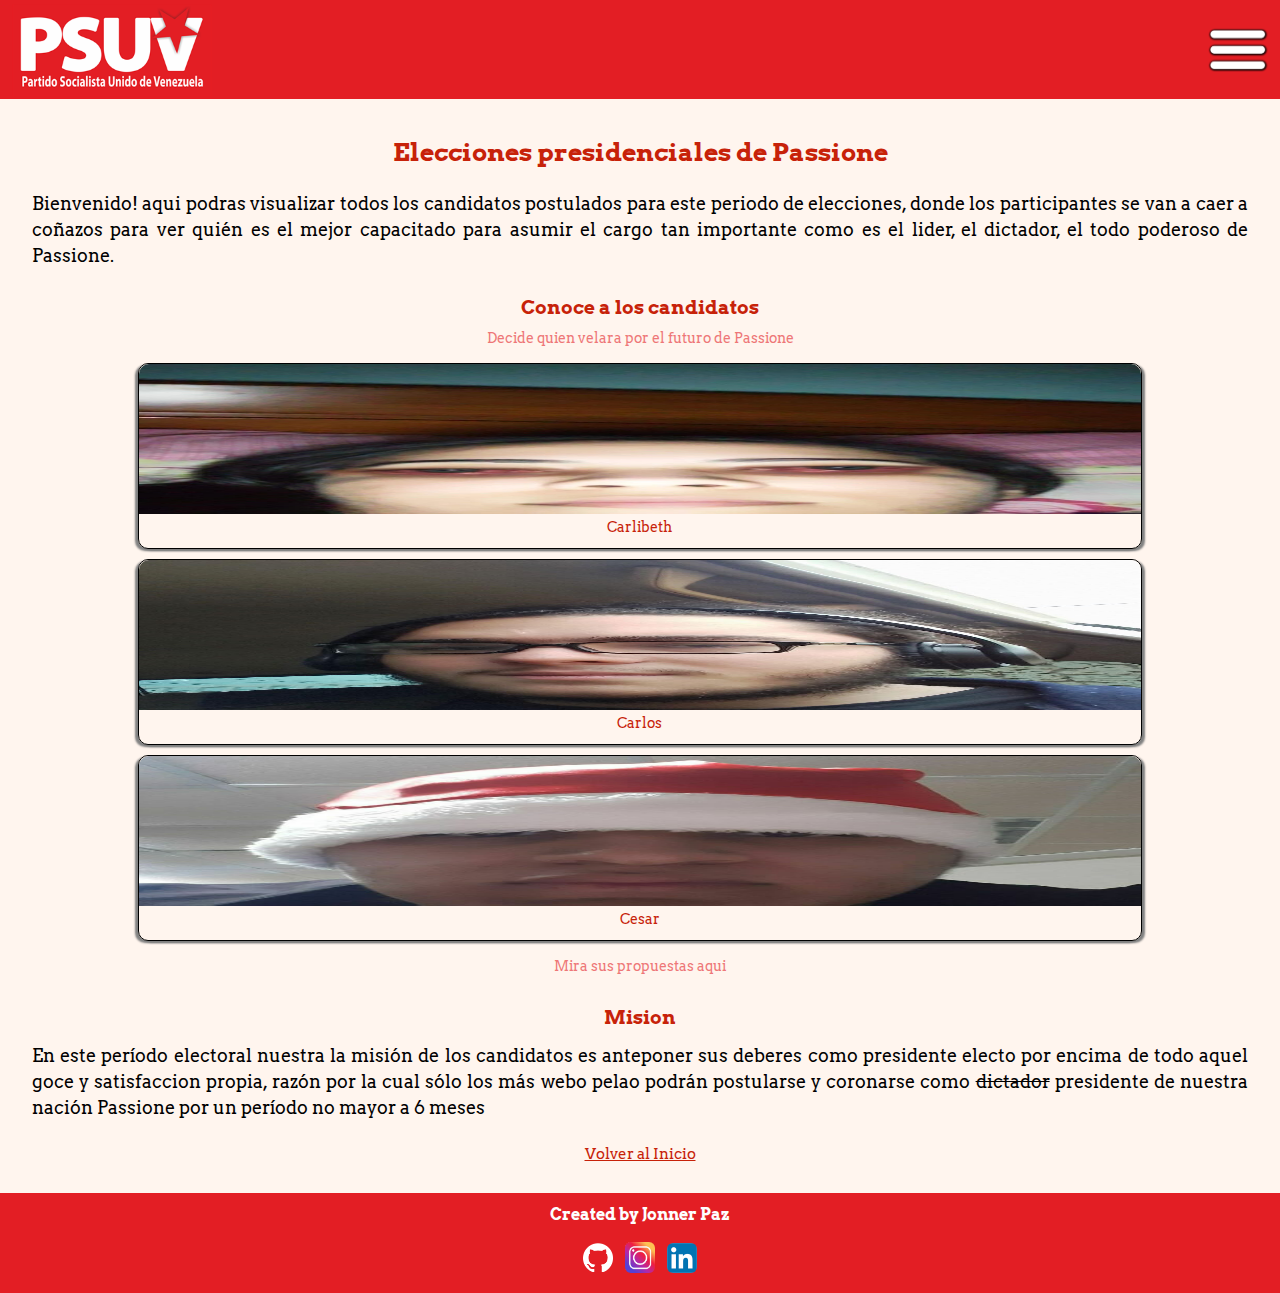
==== commit 93e36290: "Set social links. Add historial section" ====
--- a/index.html
+++ b/index.html
@@ -31,6 +31,7 @@
                 <li class="list__item"><a href="./index.html">Inicio</a></li>
                 <li class="list__item"><a href="">Candidatos</a></li>
                 <li class="list__item"><a href="">Campañas</a></li>
+                <li class="list__item"><a href="">Historial</a></li>
         </div>
     </header>
     
@@ -46,7 +47,6 @@
         <section class="brief-presentation">
             <h3 class="brief-presentation-title">Conoce a los candidatos</h3>
             <p class="presentation-scndText">Decide quien velara por el futuro de Passione</p>
-            <p class="presentation-scndText"><a href="">Mira sus propuestas aqui</a></p>
             <div class="presentation-card-layout">
                 <div class="card-container">
                     <div class="card-img-container"><img src="./design/tinified-carli.jpg" alt=""></div>
@@ -89,8 +89,8 @@
     <footer>
         <h3 class="author">Created by Jonner Paz</h3>
         <div class="social-media">
-            <li><a href=""><img src="./icons/github-mark-white.png" alt="github link" width="30px"></a></li>
-            <li><a href=""><img src="./icons/ig-icon.jpg" alt="Instagram link" width="30px"></a></li>
+            <li><a href="https://github.com/JonnerPaz"><img src="./icons/github-mark-white.png" alt="github link" width="30px"></a></li>
+            <li><a href="https://www.instagram.com/jonnerpazp/"><img src="./icons/ig-icon.jpg" alt="Instagram link" width="30px"></a></li>
             <li><a href=""><img src="./icons/linkedin-logo.png" alt="LinkedIn Link" width="30px"></a></li>
         </div>
     </footer>
--- a/styles/index.css
+++ b/styles/index.css
@@ -101,7 +101,7 @@
 }
 
 .campaing p {
-    padding: 0 12px;
+    padding: 0 20px;
     font-size: var(--fnt-medium);
     text-align: justify;
 }
@@ -110,27 +110,32 @@
     margin-top: 26px;
 }
 
-.brief-presentation .brief-presentation-title {
+.brief-presentation-title {
     margin-bottom: 4px;
     text-align: center;
     font-size: 1.9rem;
     color: var(--main-fontColor);
 }
 
-.brief-presentation .presentation-scndText, .presentation-scndText a {
+.presentation-scndText, .presentation-scndText a {
     color: var(--scnd-fontColor);
     text-decoration: none;
 }
 
+.presentation-scndText:hover, .presentation-scndText a:hover {
+    text-decoration: underline;
+}
+
 .brief-presentation p {
     font-size: 1.4rem;
-    margin-bottom: 20px;
+    margin-bottom: 12px;
     text-align: center;
 }
 
 /* Cards */
 .presentation-card-layout {
     width: 100%;
+    margin-bottom: 12px;
     display: grid;
     grid-template-rows: repeat(3, 1fr);
     justify-items: center;
@@ -176,7 +181,7 @@
 }
 
 .mision p {
-    padding: 0 12px;
+    padding: 0 20px;
     font-size: var(--fnt-medium);
     text-align: justify;
 }
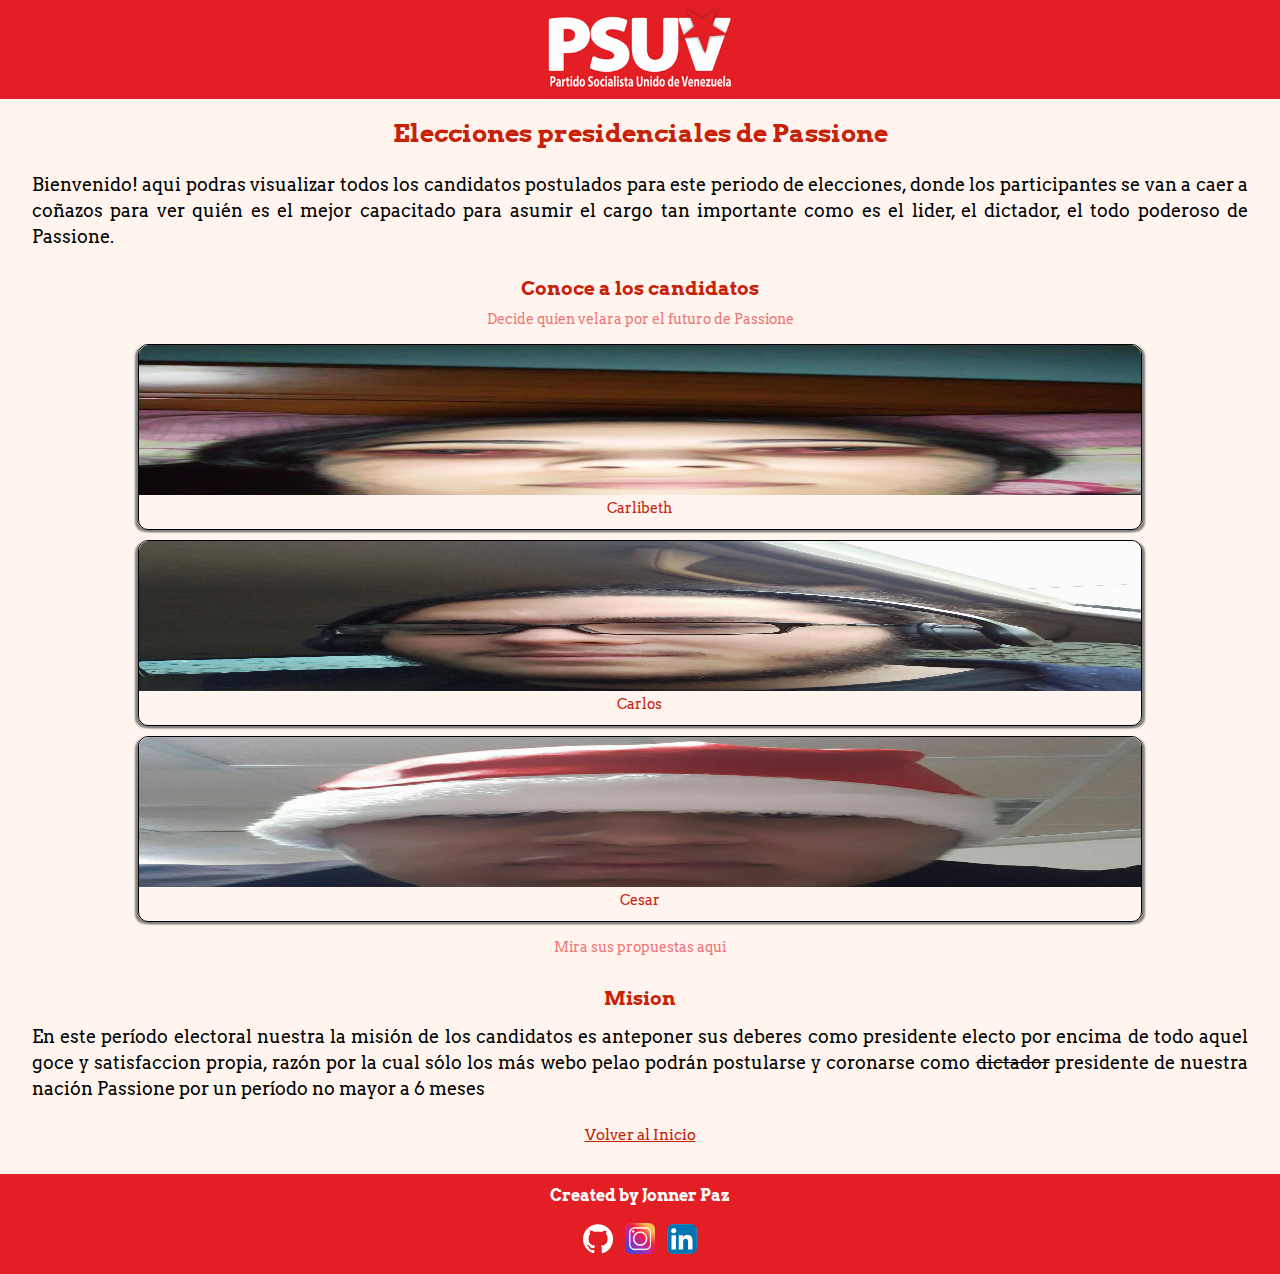
==== commit 3e1ec4b2: "Edit fixed and desktop navbar" ====
--- a/index.html
+++ b/index.html
@@ -8,15 +8,16 @@
     <title>Presidencia Passione 2022-2023 | Hora de un nuevo futuro</title>
     <!-- styles -->
     <link rel="stylesheet" href="./styles/index.css">
+    <link rel="stylesheet" media="screen and (min-width: 550px)" href="./styles/desktop.css">
+    <!-- scripts -->
+    <script src="./src/index.js" defer></script>
     <!-- Fonts -->
     <link rel="preconnect" href="https://fonts.googleapis.com">
     <link rel="preconnect" href="https://fonts.gstatic.com" crossorigin>
     <link rel="stylesheet" href="https://fonts.googleapis.com/css2?family=Arvo:ital,wght@0,400;0,700;1,400&display=swap">
-    <script src="./src/index.js" defer></script>
 </head>
 
 <body>
-
     
     <header id="top" class="navbar-container">
         <div class="navbar__logo">
@@ -34,6 +35,7 @@
                 <li class="list__item"><a href="">Historial</a></li>
         </div>
     </header>
+
     
     <main>
         <section class="campaing">
@@ -43,7 +45,12 @@
                 el cargo tan importante como es el lider, el dictador, el todo poderoso de Passione. 
             </p>
         </section>
-
+        
+        <!-- Desktop side-bar -->
+        <section class="desktop-bar">
+            <div class="desktop-bar-container"></div>
+        </section>
+        
         <section class="brief-presentation">
             <h3 class="brief-presentation-title">Conoce a los candidatos</h3>
             <p class="presentation-scndText">Decide quien velara por el futuro de Passione</p>
@@ -73,6 +80,7 @@
             <p class="presentation-scndText"><a href="">Mira sus propuestas aqui</a></p>
         </section>
 
+
         <section class="mision">
             <h3 class="title">Mision</h3>
             <p>En este período electoral nuestra la misión de los candidatos es anteponer
--- a/styles/index.css
+++ b/styles/index.css
@@ -9,6 +9,7 @@
     font-family: 'Arvo', serif;
     font-size: 62.5%;
     background-color: seashell;
+    overflow-x: hidden;
 }
 
 :root {
@@ -24,6 +25,8 @@
     width: 100%;
     height: 99px;
     padding: 0 12px;
+    position: fixed;
+    top: 0;
     display: flex;
     justify-content: space-between;
     align-items: center;
@@ -89,8 +92,12 @@
     width: 30px;
 }
 
+.desktop-bar {
+    display: none;
+}
+
 .campaing {
-    margin-top: 40px;
+    margin-top: 120px;
 }
 
 .campaing .campaing__title{
@@ -201,7 +208,7 @@
 
 /* Footer */
 footer {
-    width: 100vw;
+    width: 100%;
     height: 100px;
     margin-top: 26px;
     background-color: var(--main-background-color);
--- a/styles/desktop.css
+++ b/styles/desktop.css
@@ -0,0 +1,8 @@
+.navbar-container {
+    justify-content: center;
+    align-items: center;
+}
+
+.navbar__burguer-icon {
+    display: none;
+}
